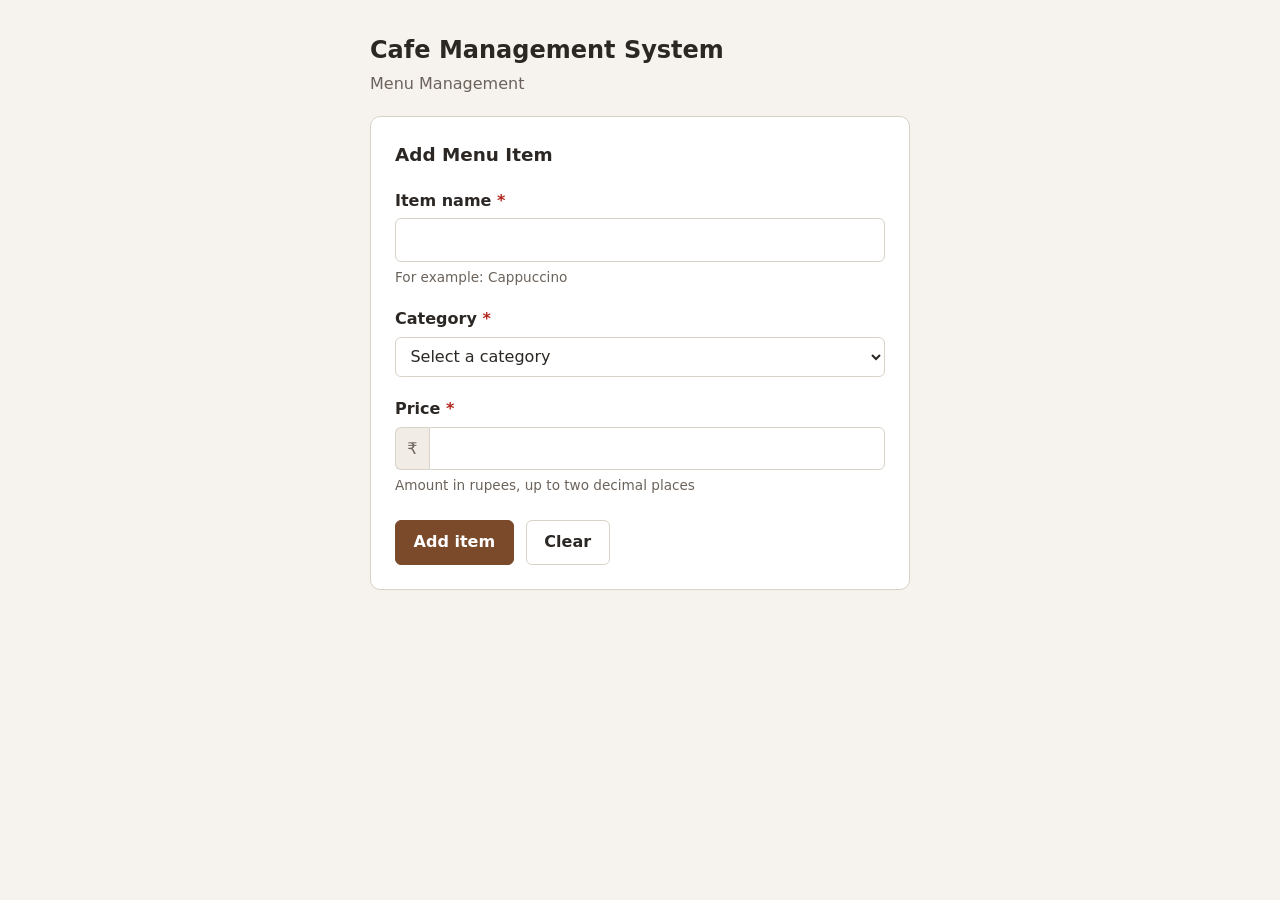
==== frontend/index.html @ a02b5b93 "feat(menu): add accessible Add Menu Item form" ====
<!DOCTYPE html>
<html lang="en">
<head>
  <meta charset="UTF-8">
  <meta name="viewport" content="width=device-width, initial-scale=1.0">
  <title>Cafe Management System — Menu</title>
  <link rel="stylesheet" href="styles.css">
</head>
<body>
  <header class="site-header">
    <h1>Cafe Management System</h1>
    <p class="subtitle">Menu Management</p>
  </header>

  <main>
    <section class="card" aria-labelledby="form-heading">
      <h2 id="form-heading">Add Menu Item</h2>

      <!-- Status messages are announced to screen readers as they appear. -->
      <div id="form-status" class="status" role="status" aria-live="polite" hidden></div>

      <form id="menu-item-form" novalidate>
        <div class="field">
          <label for="item-name">Item name <span class="required" aria-hidden="true">*</span></label>
          <input
            type="text"
            id="item-name"
            name="name"
            maxlength="100"
            autocomplete="off"
            required
            aria-required="true"
            aria-describedby="item-name-hint item-name-error">
          <p id="item-name-hint" class="hint">For example: Cappuccino</p>
          <p id="item-name-error" class="error" role="alert" hidden></p>
        </div>

        <div class="field">
          <label for="item-category">Category <span class="required" aria-hidden="true">*</span></label>
          <select
            id="item-category"
            name="category"
            required
            aria-required="true"
            aria-describedby="item-category-error">
            <option value="">Select a category</option>
            <option value="Beverages">Beverages</option>
            <option value="Food">Food</option>
            <option value="Desserts">Desserts</option>
            <option value="Snacks">Snacks</option>
          </select>
          <p id="item-category-error" class="error" role="alert" hidden></p>
        </div>

        <div class="field">
          <label for="item-price">Price <span class="required" aria-hidden="true">*</span></label>
          <div class="input-prefix">
            <span class="prefix" aria-hidden="true">₹</span>
            <input
              type="number"
              id="item-price"
              name="price"
              min="0.01"
              step="0.01"
              inputmode="decimal"
              required
              aria-required="true"
              aria-describedby="item-price-hint item-price-error">
          </div>
          <p id="item-price-hint" class="hint">Amount in rupees, up to two decimal places</p>
          <p id="item-price-error" class="error" role="alert" hidden></p>
        </div>

        <div class="actions">
          <button type="submit" id="submit-button">Add item</button>
          <button type="reset" id="reset-button" class="secondary">Clear</button>
        </div>
      </form>
    </section>
  </main>

  <script src="app.js"></script>
</body>
</html>
---- frontend/styles.css ----
:root {
  --bg: #f6f3ee;
  --card-bg: #ffffff;
  --text: #2b2724;
  --muted: #6b635b;
  --border: #d9d2c8;
  --accent: #7a4a2b;
  --accent-hover: #5e3820;
  --error: #b3261e;
  --success: #1b6b30;
  --focus: #2b6cb0;
}

* {
  box-sizing: border-box;
}

body {
  margin: 0;
  padding: 0 1rem 3rem;
  font-family: system-ui, -apple-system, "Segoe UI", Roboto, sans-serif;
  background: var(--bg);
  color: var(--text);
  line-height: 1.5;
}

.site-header {
  max-width: 540px;
  margin: 0 auto;
  padding: 2rem 0 1.25rem;
}

.site-header h1 {
  margin: 0;
  font-size: 1.5rem;
}

.subtitle {
  margin: 0.25rem 0 0;
  color: var(--muted);
}

main {
  max-width: 540px;
  margin: 0 auto;
}

.card {
  background: var(--card-bg);
  border: 1px solid var(--border);
  border-radius: 10px;
  padding: 1.5rem;
}

.card h2 {
  margin: 0 0 1.25rem;
  font-size: 1.15rem;
}

.field {
  margin-bottom: 1.25rem;
}

label {
  display: block;
  font-weight: 600;
  margin-bottom: 0.35rem;
}

.required {
  color: var(--error);
}

input,
select {
  width: 100%;
  padding: 0.55rem 0.65rem;
  font: inherit;
  color: inherit;
  background: #fff;
  border: 1px solid var(--border);
  border-radius: 6px;
}

input:focus-visible,
select:focus-visible,
button:focus-visible {
  outline: 2px solid var(--focus);
  outline-offset: 2px;
}

.input-prefix {
  display: flex;
  align-items: stretch;
}

.input-prefix .prefix {
  display: flex;
  align-items: center;
  padding: 0 0.7rem;
  background: #f1ece5;
  border: 1px solid var(--border);
  border-right: none;
  border-radius: 6px 0 0 6px;
  color: var(--muted);
}

.input-prefix input {
  border-radius: 0 6px 6px 0;
}

.hint {
  margin: 0.3rem 0 0;
  font-size: 0.85rem;
  color: var(--muted);
}

.error {
  margin: 0.3rem 0 0;
  font-size: 0.85rem;
  font-weight: 600;
  color: var(--error);
}

input[aria-invalid="true"],
select[aria-invalid="true"] {
  border-color: var(--error);
}

.actions {
  display: flex;
  gap: 0.75rem;
  margin-top: 1.5rem;
}

button {
  padding: 0.6rem 1.1rem;
  font: inherit;
  font-weight: 600;
  color: #fff;
  background: var(--accent);
  border: 1px solid var(--accent);
  border-radius: 6px;
  cursor: pointer;
}

button:hover {
  background: var(--accent-hover);
  border-color: var(--accent-hover);
}

button.secondary {
  color: var(--text);
  background: transparent;
  border-color: var(--border);
}

button.secondary:hover {
  background: #f1ece5;
}

.status {
  margin-bottom: 1.25rem;
  padding: 0.7rem 0.85rem;
  border-radius: 6px;
  font-size: 0.92rem;
  border: 1px solid var(--border);
  background: #f1ece5;
}

.status.error {
  color: var(--error);
  border-color: var(--error);
  background: #fdeceb;
  font-weight: normal;
}

.status.success {
  color: var(--success);
  border-color: var(--success);
  background: #e9f6ec;
}
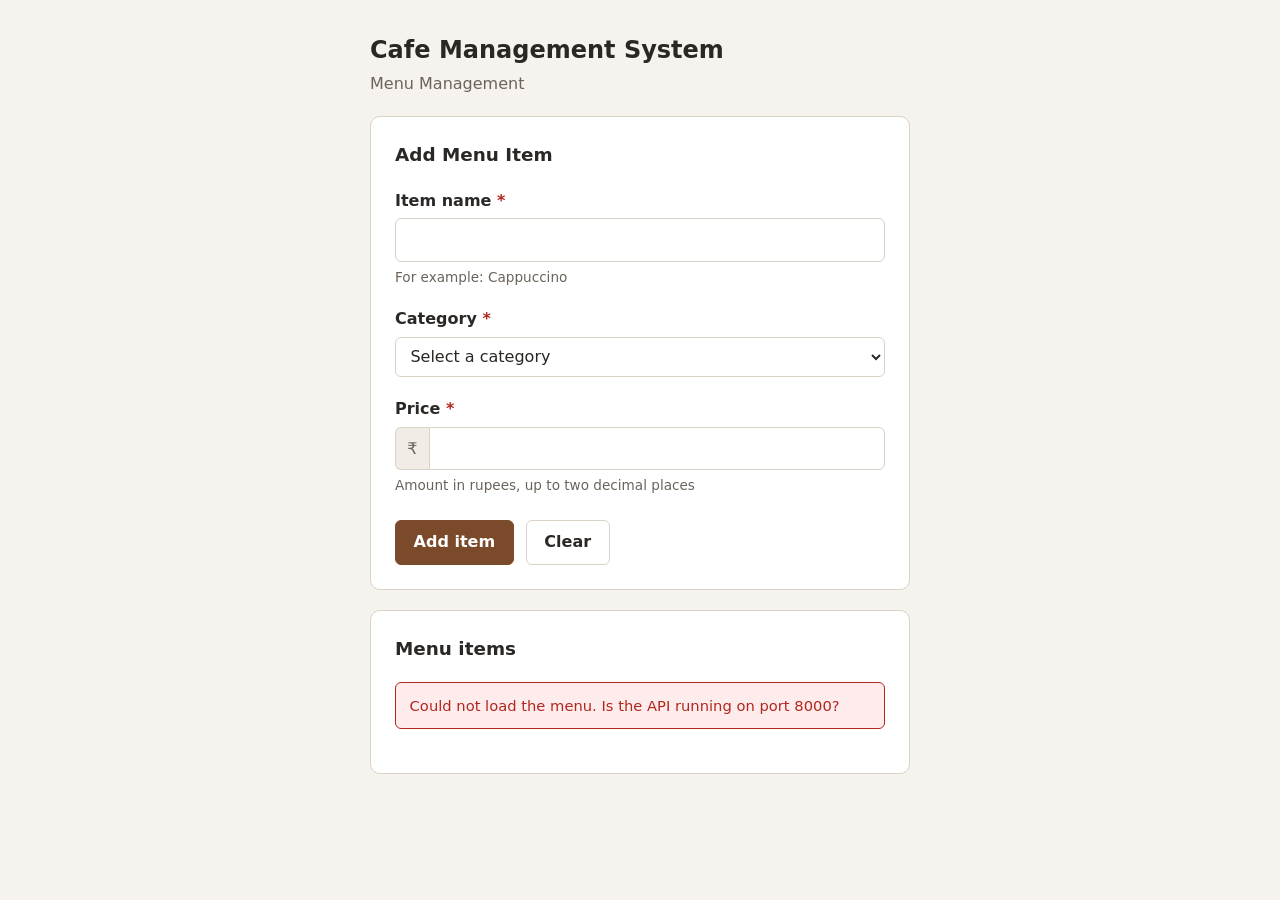
==== commit add92ce1: "feat(menu): persist menu items to the database" ====
--- a/frontend/index.html
+++ b/frontend/index.html
@@ -77,6 +77,24 @@
         </div>
       </form>
     </section>
+
+    <section class="card" aria-labelledby="list-heading">
+      <h2 id="list-heading">Menu items</h2>
+
+      <div id="list-status" class="status" role="status" aria-live="polite" hidden></div>
+
+      <table id="menu-table" hidden>
+        <caption class="visually-hidden">Saved menu items</caption>
+        <thead>
+          <tr>
+            <th scope="col">Item</th>
+            <th scope="col">Category</th>
+            <th scope="col" class="numeric">Price</th>
+          </tr>
+        </thead>
+        <tbody id="menu-table-body"></tbody>
+      </table>
+    </section>
   </main>
 
   <script src="app.js"></script>
--- a/frontend/styles.css
+++ b/frontend/styles.css
@@ -180,3 +180,54 @@
   border-color: var(--success);
   background: #e9f6ec;
 }
+
+/* Menu items table */
+
+.card + .card {
+  margin-top: 1.25rem;
+}
+
+table {
+  width: 100%;
+  border-collapse: collapse;
+}
+
+th,
+td {
+  padding: 0.55rem 0.5rem;
+  text-align: left;
+  border-bottom: 1px solid var(--border);
+}
+
+th {
+  font-size: 0.85rem;
+  text-transform: uppercase;
+  letter-spacing: 0.03em;
+  color: var(--muted);
+}
+
+tbody tr:last-child td {
+  border-bottom: none;
+}
+
+.numeric {
+  text-align: right;
+  font-variant-numeric: tabular-nums;
+}
+
+button:disabled {
+  opacity: 0.6;
+  cursor: progress;
+}
+
+.visually-hidden {
+  position: absolute;
+  width: 1px;
+  height: 1px;
+  margin: -1px;
+  padding: 0;
+  overflow: hidden;
+  clip: rect(0 0 0 0);
+  white-space: nowrap;
+  border: 0;
+}
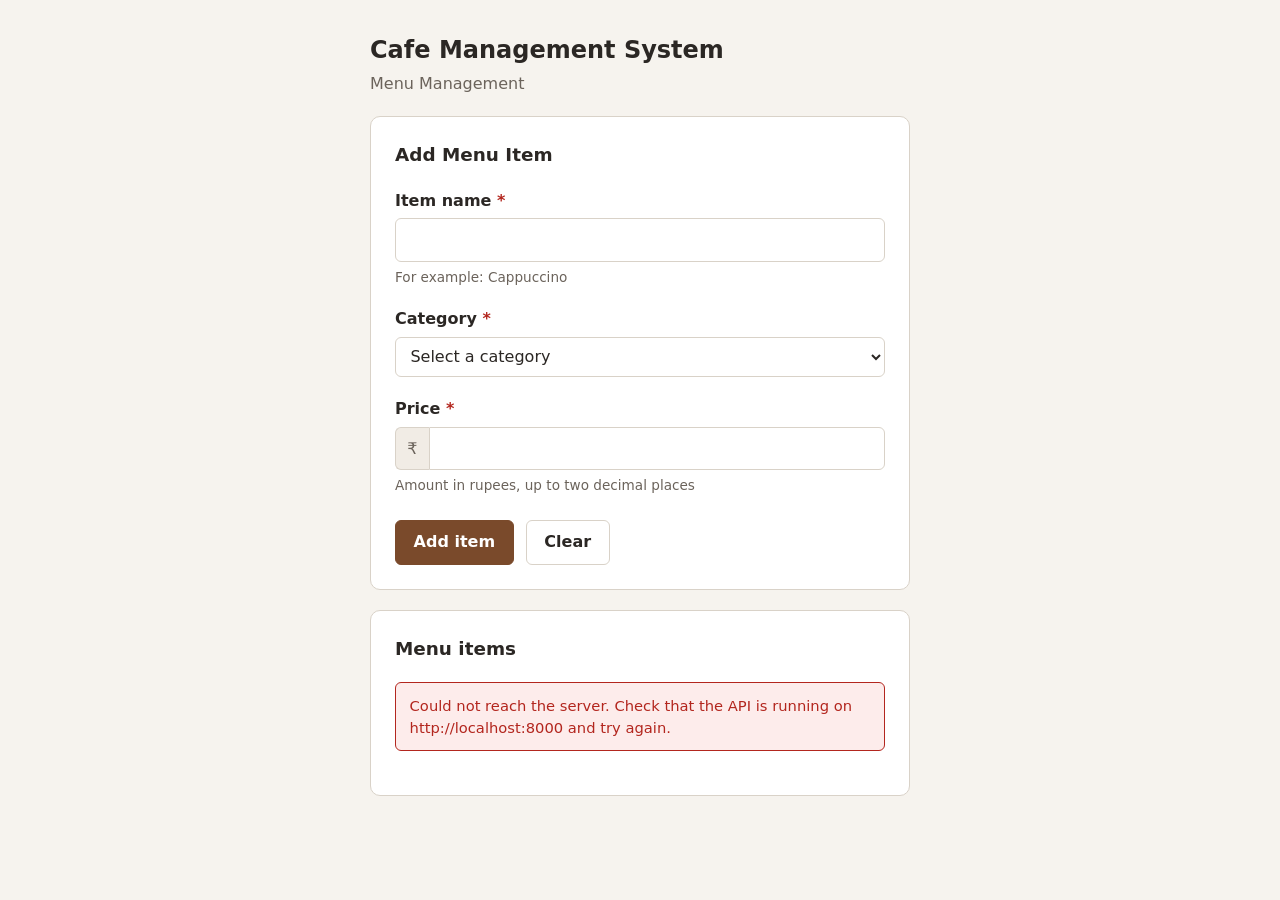
==== commit ad7deb4b: "feat(menu): add editing for existing menu items" ====
--- a/frontend/index.html
+++ b/frontend/index.html
@@ -15,6 +15,7 @@
   <main>
     <section class="card" aria-labelledby="form-heading">
       <h2 id="form-heading">Add Menu Item</h2>
+      <p id="editing-note" class="hint" hidden></p>
 
       <!-- Status messages are announced to screen readers as they appear. -->
       <div id="form-status" class="status" role="status" aria-live="polite" hidden></div>
@@ -74,6 +75,9 @@
         <div class="actions">
           <button type="submit" id="submit-button">Add item</button>
           <button type="reset" id="reset-button" class="secondary">Clear</button>
+          <button type="button" id="cancel-edit-button" class="secondary" hidden>
+            Cancel edit
+          </button>
         </div>
       </form>
     </section>
@@ -90,6 +94,7 @@
             <th scope="col">Item</th>
             <th scope="col">Category</th>
             <th scope="col" class="numeric">Price</th>
+            <th scope="col"><span class="visually-hidden">Actions</span></th>
           </tr>
         </thead>
         <tbody id="menu-table-body"></tbody>
--- a/frontend/styles.css
+++ b/frontend/styles.css
@@ -231,3 +231,57 @@
   white-space: nowrap;
   border: 0;
 }
+
+/* Newly added row, highlighted briefly so it is easy to spot */
+
+@keyframes row-added {
+  from { background: #e9f6ec; }
+  to { background: transparent; }
+}
+
+.row-new {
+  animation: row-added 2.5s ease-out;
+}
+
+@media (prefers-reduced-motion: reduce) {
+  .row-new {
+    animation: none;
+    background: #e9f6ec;
+  }
+}
+
+input:disabled,
+select:disabled {
+  background: #f4f1ec;
+  color: var(--muted);
+  cursor: not-allowed;
+}
+
+/* Row action buttons */
+
+.row-actions {
+  text-align: right;
+  white-space: nowrap;
+}
+
+.link-button {
+  padding: 0.25rem 0.5rem;
+  font-size: 0.9rem;
+  font-weight: 600;
+  color: var(--accent);
+  background: transparent;
+  border: 1px solid transparent;
+  border-radius: 4px;
+  cursor: pointer;
+}
+
+.link-button:hover {
+  background: #f1ece5;
+  border-color: var(--border);
+}
+
+#editing-note {
+  margin: -0.75rem 0 1rem;
+  font-weight: 600;
+  color: var(--accent);
+}
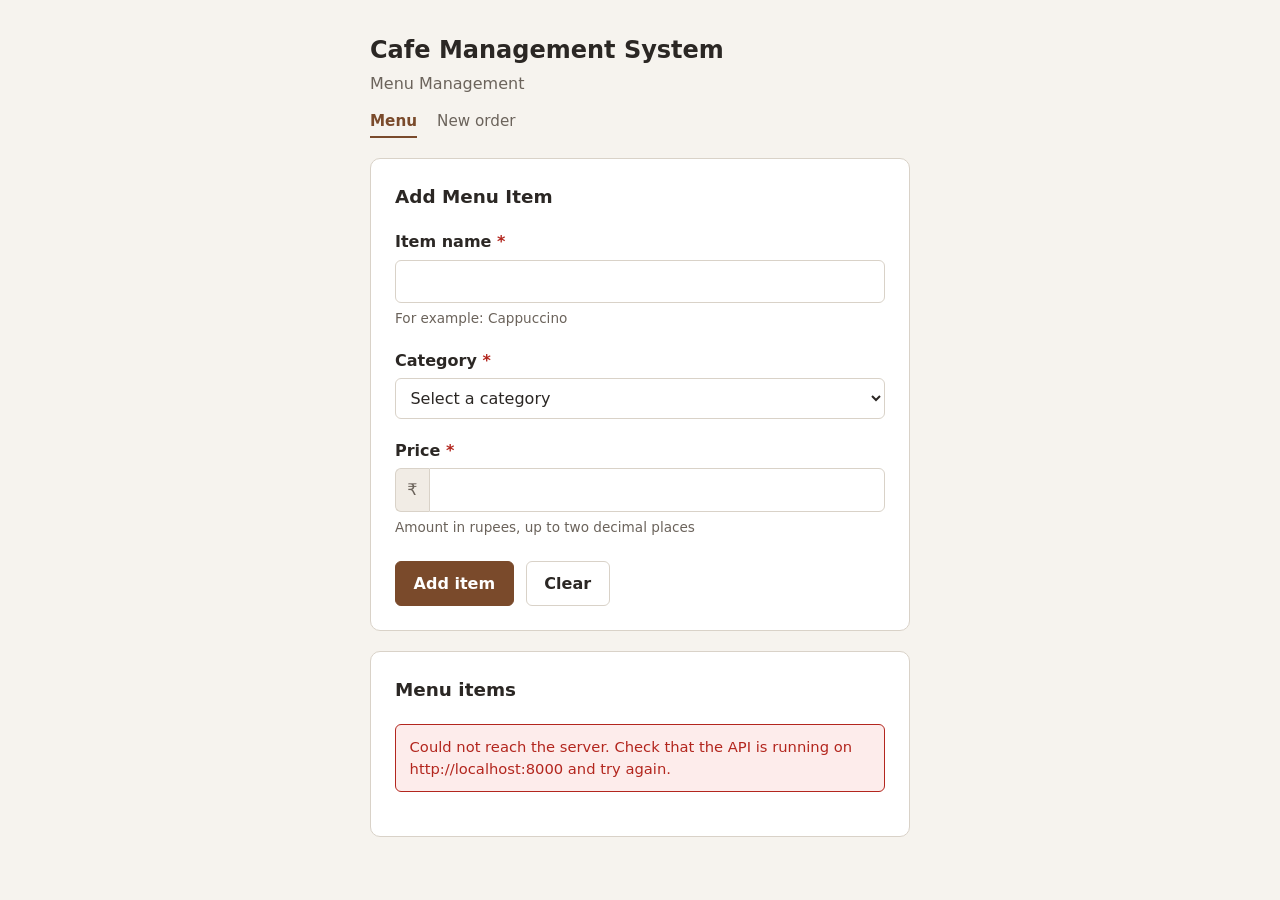
==== commit 468aade0: "feat(orders): add create customer order form (SCRUM-24)" ====
--- a/frontend/index.html
+++ b/frontend/index.html
@@ -10,6 +10,10 @@
   <header class="site-header">
     <h1>Cafe Management System</h1>
     <p class="subtitle">Menu Management</p>
+    <nav class="site-nav" aria-label="Sections">
+      <a href="index.html" aria-current="page">Menu</a>
+      <a href="orders.html">New order</a>
+    </nav>
   </header>
 
   <main>
@@ -102,6 +106,19 @@
     </section>
   </main>
 
+  <!-- Deletion is irreversible, so it goes through a confirmation step.
+       A native <dialog> is used so focus trapping and Escape come free. -->
+  <dialog id="confirm-delete" aria-labelledby="confirm-delete-heading">
+    <h2 id="confirm-delete-heading">Delete menu item</h2>
+    <p id="confirm-delete-message"></p>
+    <form method="dialog" class="actions">
+      <!-- Cancel comes first so it takes focus when the dialog opens;
+           the destructive choice should never be the default. -->
+      <button type="submit" value="cancel" class="secondary">Cancel</button>
+      <button type="submit" value="delete" class="destructive">Delete</button>
+    </form>
+  </dialog>
+
   <script src="app.js"></script>
 </body>
 </html>
--- a/frontend/styles.css
+++ b/frontend/styles.css
@@ -285,3 +285,106 @@
   font-weight: 600;
   color: var(--accent);
 }
+
+.link-button.danger {
+  color: var(--error);
+}
+
+/* Delete confirmation dialogue */
+
+#confirm-delete {
+  max-width: 24rem;
+  padding: 1.5rem;
+  color: var(--text);
+  background: var(--card-bg);
+  border: 1px solid var(--border);
+  border-radius: 10px;
+}
+
+#confirm-delete h2 {
+  margin: 0 0 0.75rem;
+  font-size: 1.15rem;
+}
+
+#confirm-delete p {
+  margin: 0;
+}
+
+#confirm-delete::backdrop {
+  background: rgb(43 39 36 / 0.45);
+}
+
+/* Named separately from .link-button.danger so the two cannot collide. */
+button.destructive {
+  background: var(--error);
+  border-color: var(--error);
+}
+
+button.destructive:hover {
+  background: #8f1e17;
+  border-color: #8f1e17;
+}
+
+/* Section navigation in the page header */
+.site-nav {
+  display: flex;
+  gap: 1.25rem;
+  margin-top: 0.85rem;
+  font-size: 0.95rem;
+}
+
+.site-nav a {
+  color: var(--muted);
+  text-decoration: none;
+  padding-bottom: 0.2rem;
+  border-bottom: 2px solid transparent;
+}
+
+.site-nav a:hover {
+  color: var(--text);
+}
+
+.site-nav a[aria-current="page"] {
+  color: var(--accent);
+  font-weight: 600;
+  border-bottom-color: var(--accent);
+}
+
+.site-nav a:focus-visible {
+  outline: 2px solid var(--focus);
+  outline-offset: 2px;
+}
+
+.optional {
+  font-weight: 400;
+  color: var(--muted);
+}
+
+/* Order summary table: the total sits in a tfoot, so the last item row keeps
+   its rule rather than running straight into the total. */
+#order-table tbody tr:last-child td {
+  border-bottom: 1px solid var(--border);
+}
+
+.order-total th,
+.order-total td {
+  border-bottom: none;
+  padding-top: 0.8rem;
+  font-size: 1rem;
+  font-weight: 700;
+  color: var(--text);
+  text-transform: none;
+  letter-spacing: normal;
+}
+
+#empty-order-note {
+  margin: 0;
+}
+
+/* These buttons are disabled because there is nothing to act on yet, not
+   because a request is in flight, so the global progress cursor is wrong. */
+#add-line-button:disabled,
+#place-order-button:disabled,
+#clear-order-button:disabled {
+  cursor: not-allowed;
+}
